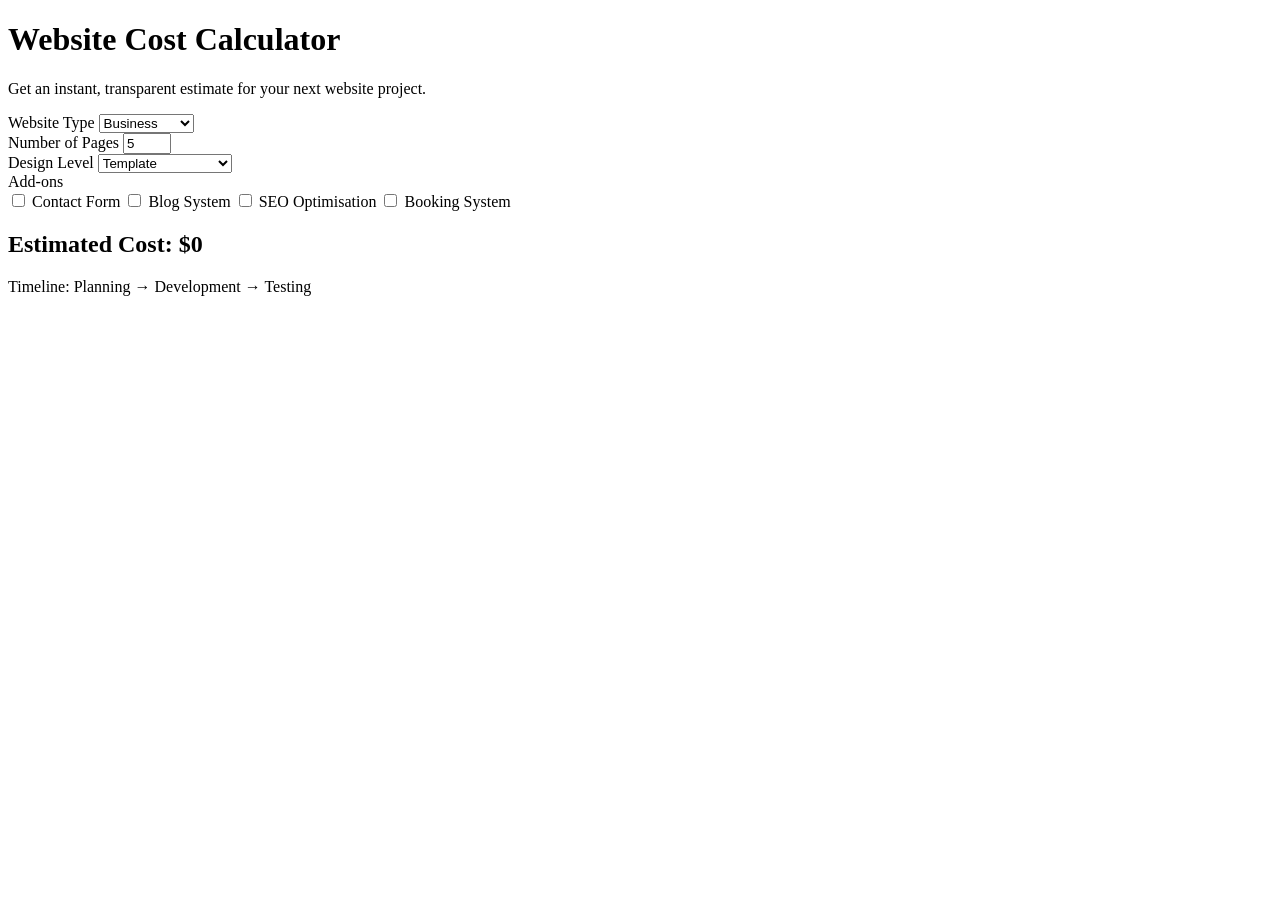
==== index.html @ 0a565811 "Create index.html" ====
<!DOCTYPE html>
<html lang="en">
<head>
    <meta charset="UTF-8">
    <meta name="viewport" content="width=device-width, initial-scale=1.0">
    <title>Website Cost Calculator</title>
    <link rel="stylesheet" href="style.css">
</head>
<body>
    <div class="container">
        <h1>Website Cost Calculator</h1>
        <p>Get an instant, transparent estimate for your next website project.</p>

        <form id="calculatorForm">
            <div class="form-group">
                <label for="websiteType">Website Type</label>
                <select id="websiteType">
                    <option value="business">Business</option>
                    <option value="ecommerce">eCommerce</option>
                    <option value="portfolio">Portfolio</option>
                    <option value="blog">Blog</option>
                </select>
            </div>

            <div class="form-group">
                <label for="pages">Number of Pages</label>
                <input type="number" id="pages" value="5" min="1" max="50">
            </div>

            <div class="form-group">
                <label for="designLevel">Design Level</label>
                <select id="designLevel">
                    <option value="template">Template</option>
                    <option value="premium">Premium Template</option>
                    <option value="custom">Fully Custom</option>
                </select>
            </div>

            <div class="form-group">
                <label>Add‑ons</label>
                <div class="addons">
                    <label><input type="checkbox" value="contact"> Contact Form</label>
                    <label><input type="checkbox" value="blog"> Blog System</label>
                    <label><input type="checkbox" value="seo"> SEO Optimisation</label>
                    <label><input type="checkbox" value="booking"> Booking System</label>
                </div>
            </div>

            <div class="result">
                <h2>Estimated Cost: <span id="totalCost">$0</span></h2>
                <p>Timeline: <span id="timeline">Planning → Development → Testing</span></p>
            </div>
        </form>
    </div>
    <script src="script.js"></script>
</body>
</html>
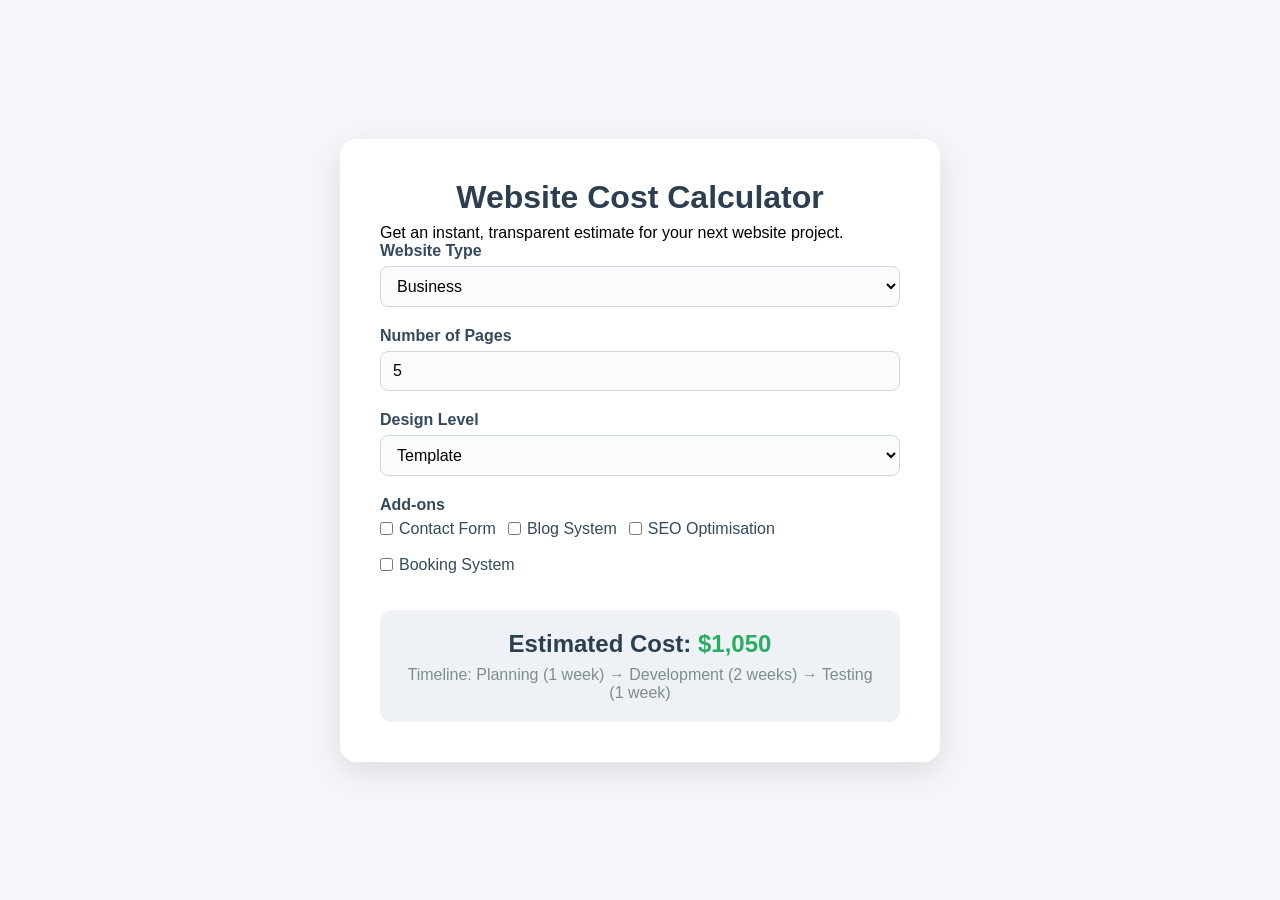
==== commit 494e608e: "Update index.html" ====
--- a/index.html
+++ b/index.html
@@ -5,6 +5,8 @@
     <meta name="viewport" content="width=device-width, initial-scale=1.0">
     <title>Website Cost Calculator</title>
     <link rel="stylesheet" href="style.css">
+
+    <meta name="google-site-verification" content="mMFEsFQXJNGV8oG6HHheCiTk0SzY0BUaDwVrU3eU-F0" />
 </head>
 <body>
     <div class="container">
--- a/style.css
+++ b/style.css
@@ -0,0 +1,94 @@
+* {
+    box-sizing: border-box;
+    margin: 0;
+    padding: 0;
+}
+
+body {
+    background: #f4f6f9;
+    font-family: 'Segoe UI', Tahoma, Geneva, Verdana, sans-serif;
+    display: flex;
+    justify-content: center;
+    align-items: center;
+    min-height: 100vh;
+    padding: 20px;
+}
+
+.container {
+    background: #fff;
+    max-width: 600px;
+    width: 100%;
+    padding: 40px;
+    border-radius: 16px;
+    box-shadow: 0 10px 30px rgba(0,0,0,0.1);
+}
+
+h1 {
+    text-align: center;
+    color: #2c3e50;
+    margin-bottom: 8px;
+}
+
+p.subtitle {
+    text-align: center;
+    color: #7f8c8d;
+    margin-bottom: 30px;
+}
+
+.form-group {
+    margin-bottom: 20px;
+}
+
+.form-group label {
+    display: block;
+    font-weight: 600;
+    margin-bottom: 6px;
+    color: #34495e;
+}
+
+.form-group select,
+.form-group input[type="number"] {
+    width: 100%;
+    padding: 10px 12px;
+    border: 1px solid #d0d7de;
+    border-radius: 8px;
+    font-size: 1rem;
+    background: #fafbfc;
+}
+
+.addons {
+    display: flex;
+    flex-wrap: wrap;
+    gap: 12px;
+    margin-top: 6px;
+}
+
+.addons label {
+    font-weight: normal;
+    display: flex;
+    align-items: center;
+    gap: 6px;
+    cursor: pointer;
+}
+
+.result {
+    margin-top: 30px;
+    padding: 20px;
+    background: #eef2f7;
+    border-radius: 12px;
+    text-align: center;
+}
+
+.result h2 {
+    color: #2c3e50;
+}
+
+.result h2 span {
+    color: #27ae60;
+    font-weight: 800;
+}
+
+.result p {
+    color: #7f8c8d;
+    margin-top: 8px;
+}
